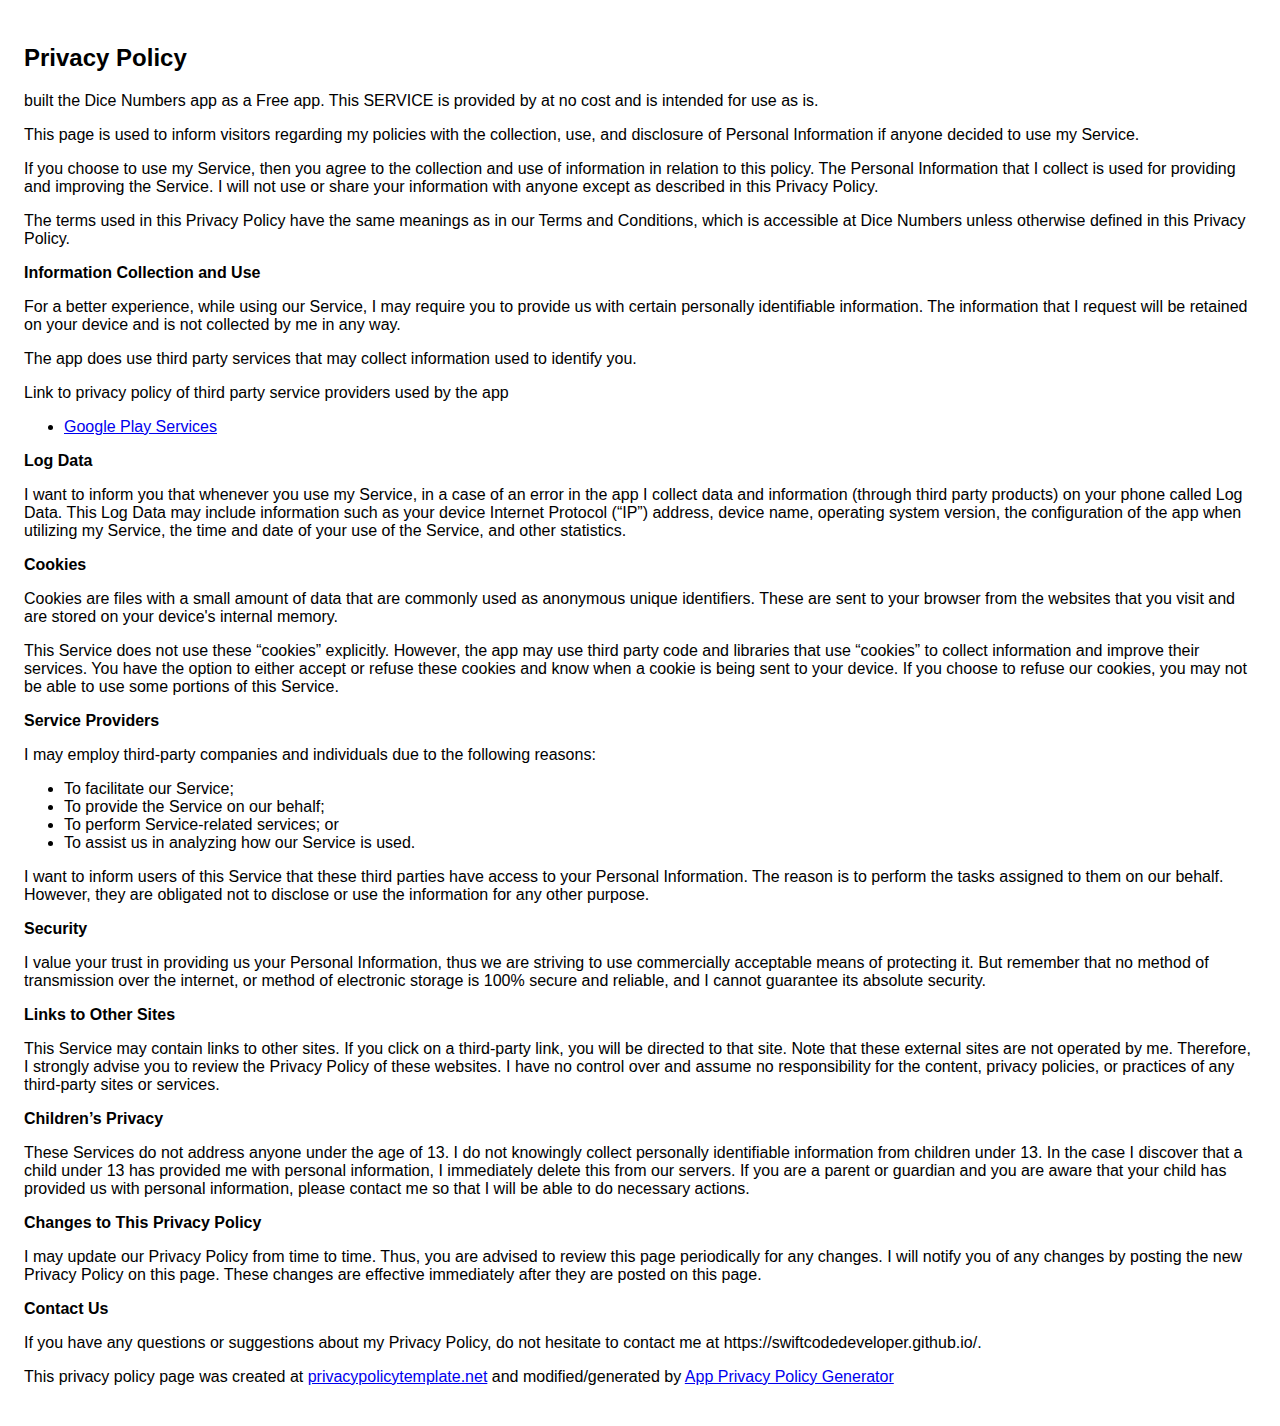
==== dice/privacy_policy.html @ da83f345 "all" ====
<!DOCTYPE html>
    <html>
    <head>
      <meta charset='utf-8'>
      <meta name='viewport' content='width=device-width'>
      <title>Privacy Policy</title>
      <style> body { font-family: 'Helvetica Neue', Helvetica, Arial, sans-serif; padding:1em; } </style>
    </head>
    <body>
    <h2>Privacy Policy</h2> <p>
                     built the Dice Numbers app as
                    a Free app. This SERVICE is provided by
                     at no cost and is intended for
                    use as is.
                  </p> <p>
                    This page is used to inform visitors regarding
                    my policies with the collection, use, and
                    disclosure of Personal Information if anyone decided to use
                    my Service.
                  </p> <p>
                    If you choose to use my Service, then you agree
                    to the collection and use of information in relation to this
                    policy. The Personal Information that I collect is
                    used for providing and improving the Service.
                    I will not use or share your
                    information with anyone except as described in this Privacy
                    Policy.
                  </p> <p>
                    The terms used in this Privacy Policy have the same meanings
                    as in our Terms and Conditions, which is accessible at
                    Dice Numbers unless otherwise defined in this Privacy
                    Policy.
                  </p> <p><strong>Information Collection and Use</strong></p> <p>
                    For a better experience, while using our Service,
                    I may require you to provide us with certain
                    personally identifiable information. The
                    information that I request will be
                    retained on your device and is not collected by me in any way.
                  </p> <p>
                    The app does use third party services that may collect
                    information used to identify you.
                  </p> <div><p>
                      Link to privacy policy of third party service providers
                      used by the app
                    </p> <ul><li><a href="https://www.google.com/policies/privacy/" target="_blank">Google Play Services</a></li><!----><!----><!----><!----><!----><!----><!----><!----><!----><!----></ul></div> <p><strong>Log Data</strong></p> <p>
                    I want to inform you that whenever
                    you use my Service, in a case of an error in the
                    app I collect data and information (through third
                    party products) on your phone called Log Data. This Log Data
                    may include information such as your device Internet
                    Protocol (“IP”) address, device name, operating system
                    version, the configuration of the app when utilizing
                    my Service, the time and date of your use of the
                    Service, and other statistics.
                  </p> <p><strong>Cookies</strong></p> <p>
                    Cookies are files with a small amount of data that are
                    commonly used as anonymous unique identifiers. These are
                    sent to your browser from the websites that you visit and
                    are stored on your device's internal memory.
                  </p> <p>
                    This Service does not use these “cookies” explicitly.
                    However, the app may use third party code and libraries that
                    use “cookies” to collect information and improve their
                    services. You have the option to either accept or refuse
                    these cookies and know when a cookie is being sent to your
                    device. If you choose to refuse our cookies, you may not be
                    able to use some portions of this Service.
                  </p> <p><strong>Service Providers</strong></p> <p>
                    I may employ third-party companies
                    and individuals due to the following reasons:
                  </p> <ul><li>To facilitate our Service;</li> <li>To provide the Service on our behalf;</li> <li>To perform Service-related services; or</li> <li>To assist us in analyzing how our Service is used.</li></ul> <p>
                    I want to inform users of this
                    Service that these third parties have access to your
                    Personal Information. The reason is to perform the tasks
                    assigned to them on our behalf. However, they are obligated
                    not to disclose or use the information for any other
                    purpose.
                  </p> <p><strong>Security</strong></p> <p>
                    I value your trust in providing us
                    your Personal Information, thus we are striving to use
                    commercially acceptable means of protecting it. But remember
                    that no method of transmission over the internet, or method
                    of electronic storage is 100% secure and reliable, and
                    I cannot guarantee its absolute security.
                  </p> <p><strong>Links to Other Sites</strong></p> <p>
                    This Service may contain links to other sites. If you click
                    on a third-party link, you will be directed to that site.
                    Note that these external sites are not operated by
                    me. Therefore, I strongly advise you to
                    review the Privacy Policy of these websites.
                    I have no control over and assume no
                    responsibility for the content, privacy policies, or
                    practices of any third-party sites or services.
                  </p> <p><strong>Children’s Privacy</strong></p> <p>
                    These Services do not address anyone under the age of 13.
                    I do not knowingly collect personally
                    identifiable information from children under 13. In the case
                    I discover that a child under 13 has provided
                    me with personal information,
                    I immediately delete this from our servers. If you
                    are a parent or guardian and you are aware that your child
                    has provided us with personal information, please contact
                    me so that I will be able to do
                    necessary actions.
                  </p> <p><strong>Changes to This Privacy Policy</strong></p> <p>
                    I may update our Privacy Policy from
                    time to time. Thus, you are advised to review this page
                    periodically for any changes. I will
                    notify you of any changes by posting the new Privacy Policy
                    on this page. These changes are effective immediately after
                    they are posted on this page.
                  </p> <p><strong>Contact Us</strong></p> <p>
                    If you have any questions or suggestions about
                    my Privacy Policy, do not hesitate to contact
                    me at https://swiftcodedeveloper.github.io/.
                  </p> <p>
                    This privacy policy page was created at
                    <a href="https://privacypolicytemplate.net" target="_blank">privacypolicytemplate.net</a>
                    and modified/generated by
                    <a href="https://app-privacy-policy-generator.firebaseapp.com/" target="_blank">App Privacy Policy Generator</a></p>
    </body>
    </html>
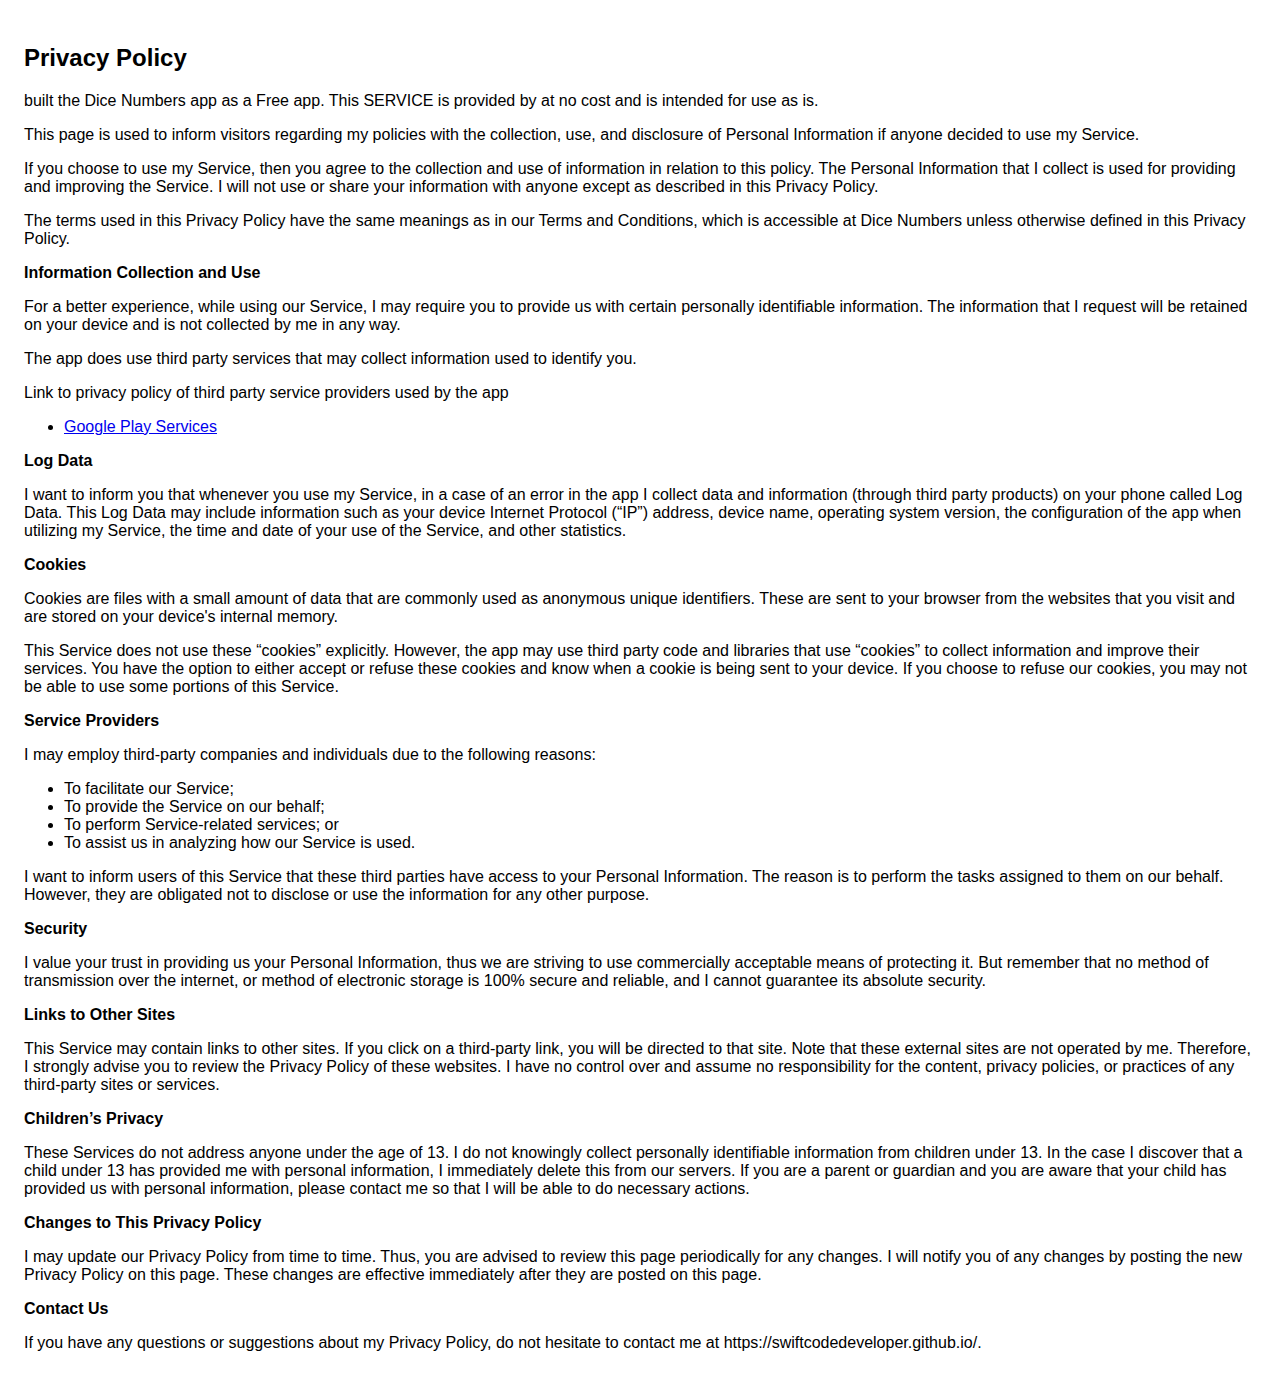
==== commit 88b1c02a: "empty" ====
--- a/dice/privacy_policy.html
+++ b/dice/privacy_policy.html
@@ -113,11 +113,7 @@
                     If you have any questions or suggestions about
                     my Privacy Policy, do not hesitate to contact
                     me at https://swiftcodedeveloper.github.io/.
-                  </p> <p>
-                    This privacy policy page was created at
-                    <a href="https://privacypolicytemplate.net" target="_blank">privacypolicytemplate.net</a>
-                    and modified/generated by
-                    <a href="https://app-privacy-policy-generator.firebaseapp.com/" target="_blank">App Privacy Policy Generator</a></p>
+                  </p> 
     </body>
     </html>
       